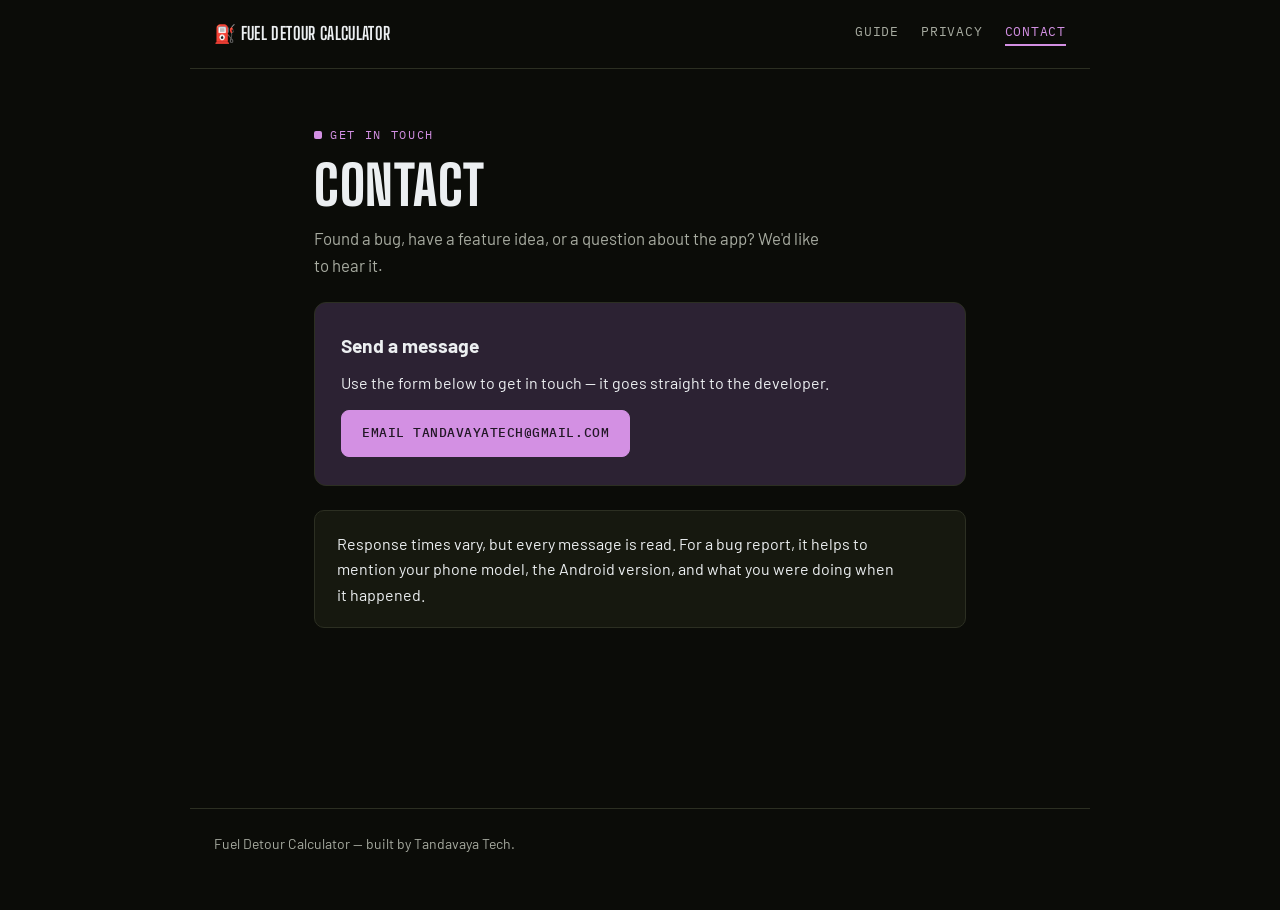
==== contact.html @ a4622f4b "Add Fuel Detour Calculator project website Landing page, app guide, privacy policy, and contact page" ====
<!DOCTYPE html>
<html lang="en">
<head>
<meta charset="UTF-8">
<meta name="viewport" content="width=device-width, initial-scale=1.0">
<title>Fuel Detour Calculator — Contact</title>
<meta name="description" content="Get in touch about the Fuel Detour Calculator app.">
<link rel="preconnect" href="https://fonts.googleapis.com">
<link rel="preconnect" href="https://fonts.gstatic.com" crossorigin>
<link rel="stylesheet" href="https://fonts.googleapis.com/css2?family=Big+Shoulders+Display:wght@600;700;800&family=Barlow:wght@400;500;600;700&family=IBM+Plex+Mono:wght@400;500&display=swap">
<link rel="stylesheet" href="assets/site.css">
</head>
<body>

<nav class="sitenav">
  <a href="index.html" class="brand">⛽ Fuel Detour Calculator</a>
  <div class="links">
    <a href="guide.html">Guide</a>
    <a href="privacy.html">Privacy</a>
    <a href="contact.html" class="active">Contact</a>
  </div>
</nav>

<div class="wrap narrow">

  <header>
    <div class="eyebrow">Get in touch</div>
    <h1>Contact</h1>
    <p class="lede">Found a bug, have a feature idea, or a question about the app? We'd like to hear it.</p>
  </header>

  <!--
    TODO: once a Google Form is created, replace CONTACT_FORM_URL below with its
    shareable link, e.g. https://forms.gle/xxxxxxxx
  -->
  <div class="contact-card">
    <h3>Send a message</h3>
    <p>Use the form below to get in touch — it goes straight to the developer.</p>
    <div class="cta-row">
      <a class="btn primary" href="mailto:TandavayaTech@gmail.com">Email TandavayaTech@gmail.com</a>
    </div>
  </div>

  <div class="card">
    <p>Response times vary, but every message is read. For a bug report, it helps to mention your phone model, the Android version, and what you were doing when it happened.</p>
  </div>

</div>

<footer class="sitefoot">
  <p>Fuel Detour Calculator — built by Tandavaya Tech.</p>
</footer>

</body>
</html>
---- assets/site.css ----
:root{
  --bg:#0B0C08;
  --surface:#16180F;
  --surface-2:#1E2115;
  --border:#2C2F22;
  --text:#ECEFF1;
  --text-muted:#A7ABA0;
  --accent:#D390E3;
  --accent-soft:#2C2233;
  --warn:#E8917D;
  --warn-soft:#2E211C;
  --font-display:'Big Shoulders Display','Arial Narrow',sans-serif;
  --font-body:'Barlow','Helvetica Neue',Arial,sans-serif;
  --font-mono:'IBM Plex Mono','Consolas',monospace;
}
*{box-sizing:border-box;}
html{scroll-behavior:smooth;}
body{
  margin:0;
  background:var(--bg);
  color:var(--text);
  font-family:var(--font-body);
  font-size:16px;
  line-height:1.6;
  -webkit-font-smoothing:antialiased;
}
a{color:var(--accent);}
a:focus-visible, button:focus-visible{outline:2px solid var(--accent);outline-offset:2px;}

/* Site nav */
.sitenav{
  display:flex;align-items:center;justify-content:space-between;flex-wrap:wrap;gap:14px;
  padding:20px 24px;
  border-bottom:1px solid var(--border);
  max-width:900px;margin:0 auto;
}
.sitenav .brand{
  display:flex;align-items:center;gap:8px;
  font-family:var(--font-display);font-weight:700;text-transform:uppercase;letter-spacing:0.02em;
  font-size:1.1rem;color:var(--text);text-decoration:none;
}
.sitenav .links{display:flex;gap:22px;flex-wrap:wrap;}
.sitenav .links a{
  font-family:var(--font-mono);font-size:13px;letter-spacing:0.06em;text-transform:uppercase;
  color:var(--text-muted);text-decoration:none;padding-bottom:2px;border-bottom:2px solid transparent;
}
.sitenav .links a:hover{color:var(--text);}
.sitenav .links a.active{color:var(--accent);border-bottom-color:var(--accent);}

.wrap{max-width:760px;margin:0 auto;padding:56px 24px 100px;}
.wrap.narrow{max-width:700px;}

.eyebrow{
  font-family:var(--font-mono);font-size:12px;letter-spacing:0.14em;text-transform:uppercase;
  color:var(--accent);display:flex;align-items:center;gap:8px;margin-bottom:14px;
}
.eyebrow::before{content:"";width:8px;height:8px;border-radius:2px;background:var(--accent);display:inline-block;}

h1{
  font-family:var(--font-display);font-weight:800;font-size:clamp(2.2rem,6vw,3.4rem);
  line-height:1;letter-spacing:0.01em;text-transform:uppercase;margin:0 0 12px;text-wrap:balance;
}
.lede{color:var(--text-muted);font-size:1.05rem;max-width:58ch;margin:0;}

h2{
  font-family:var(--font-display);font-weight:700;font-size:2rem;letter-spacing:0.01em;
  text-transform:uppercase;margin:0;text-wrap:balance;
}
h2 span{color:var(--accent);}
.section-head{display:flex;align-items:baseline;gap:14px;margin-bottom:6px;}
.section-num{font-family:var(--font-mono);color:var(--accent);font-size:14px;flex-shrink:0;}
.section-sub{color:var(--text-muted);margin:0 0 22px;max-width:58ch;}
h3{font-family:var(--font-body);font-weight:700;font-size:1rem;color:var(--accent);margin:26px 0 8px;}

p{margin:0 0 14px;max-width:62ch;}
ul, ol{margin:0 0 14px;padding-left:22px;}
li{margin-bottom:9px;max-width:58ch;}
li::marker{color:var(--text-muted);}
code{
  font-family:var(--font-mono);font-size:0.87em;background:var(--surface-2);
  border:1px solid var(--border);border-radius:4px;padding:1px 6px;color:var(--accent);
}

section{margin-top:56px;scroll-margin-top:24px;}

nav.tabs{display:grid;grid-template-columns:repeat(2,1fr);gap:8px;margin:28px 0 8px;}
@media (min-width:600px){ nav.tabs{grid-template-columns:repeat(5,1fr);} }
nav.tabs a{
  display:flex;flex-direction:column;align-items:center;gap:4px;text-decoration:none;color:var(--text-muted);
  background:var(--surface);border:1px solid var(--border);border-radius:8px;padding:12px 6px;
  font-size:12.5px;font-weight:600;letter-spacing:0.02em;text-transform:uppercase;font-family:var(--font-mono);
  transition:border-color .15s,color .15s;
}
nav.tabs a:hover, nav.tabs a:focus-visible{color:var(--accent);border-color:var(--accent);outline:none;}
nav.tabs .icon{font-size:18px;}

.step-list{counter-reset:step;list-style:none;padding-left:0;}
.step-list > li{counter-increment:step;position:relative;padding-left:38px;}
.step-list > li::before{
  content:counter(step);position:absolute;left:0;top:-1px;
  font-family:var(--font-display);font-weight:700;font-size:15px;width:26px;height:26px;border-radius:6px;
  background:var(--surface-2);border:1px solid var(--border);color:var(--accent);
  display:flex;align-items:center;justify-content:center;
}

.callout{background:var(--surface);border:1px solid var(--border);border-radius:10px;padding:18px 20px;margin:16px 0;}
.callout.warn{background:var(--warn-soft);border-color:#4A3128;}
.callout-label{font-family:var(--font-mono);font-size:11.5px;letter-spacing:0.1em;text-transform:uppercase;color:var(--accent);margin-bottom:8px;display:block;}
.callout.warn .callout-label{color:var(--warn);}
.callout p{margin:0;max-width:none;font-size:14.5px;}
.callout p + p{margin-top:8px;}

.checkbox-row{
  display:flex;gap:10px;align-items:flex-start;background:var(--surface-2);border:1px solid var(--border);
  border-radius:8px;padding:12px 14px;margin:10px 0;
}
.checkbox-row .box{font-family:var(--font-mono);color:var(--accent);flex-shrink:0;line-height:1.5;}
.checkbox-row p{margin:0;font-size:14.5px;max-width:none;}

.grid-2{display:grid;grid-template-columns:1fr;gap:14px;margin:16px 0;}
@media (min-width:600px){ .grid-2{grid-template-columns:1fr 1fr;} }
.stat-card{background:var(--surface);border:1px solid var(--border);border-radius:10px;padding:16px 18px;}
.stat-card h4{font-family:var(--font-mono);font-size:12px;letter-spacing:0.06em;text-transform:uppercase;color:var(--text-muted);margin:0 0 8px;font-weight:500;}
.stat-card p{margin:0;font-size:14.5px;max-width:none;}

.card{background:var(--surface);border:1px solid var(--border);border-radius:10px;padding:20px 22px;margin:16px 0;}
.card p:last-child{margin-bottom:0;}

.divider{height:1px;background:var(--border);margin:52px 0 0;border:0;}
footer.sitefoot{
  margin-top:64px;border-top:1px solid var(--border);
  color:var(--text-muted);font-size:14px;
  max-width:900px;margin-left:auto;margin-right:auto;padding:24px 24px 40px;
}
footer.sitefoot a{color:var(--text);}

/* Homepage-specific */
.hero{padding:64px 0 8px;}
.feature-grid{display:grid;grid-template-columns:1fr;gap:16px;margin:36px 0;}
@media (min-width:640px){ .feature-grid{grid-template-columns:repeat(3,1fr);} }
.feature-card{
  background:var(--surface);border:1px solid var(--border);border-radius:12px;padding:22px 20px;
  display:flex;flex-direction:column;gap:8px;
}
.feature-card .icon{font-size:26px;}
.feature-card h3{margin:0;color:var(--text);font-size:1.05rem;}
.feature-card p{margin:0;font-size:14.5px;color:var(--text-muted);max-width:none;}

.cta-row{display:flex;gap:12px;flex-wrap:wrap;margin-top:12px;}
.btn{
  display:inline-flex;align-items:center;gap:8px;
  font-family:var(--font-mono);font-size:13px;letter-spacing:0.04em;text-transform:uppercase;
  text-decoration:none;padding:12px 20px;border-radius:8px;font-weight:500;
  border:1px solid var(--border);color:var(--text);transition:border-color .15s,color .15s;
}
.btn:hover, .btn:focus-visible{border-color:var(--accent);color:var(--accent);outline:none;}
.btn.primary{background:var(--accent);border-color:var(--accent);color:#221726;}
.btn.primary:hover{background:#e0a8ec;color:#221726;}

/* Contact page */
.contact-card{
  background:var(--accent-soft);border:1px solid var(--border);border-radius:12px;
  padding:28px 26px;margin:24px 0;
}
.contact-card h3{color:var(--text);font-size:1.2rem;margin:0 0 8px;}
.contact-card p{max-width:none;}
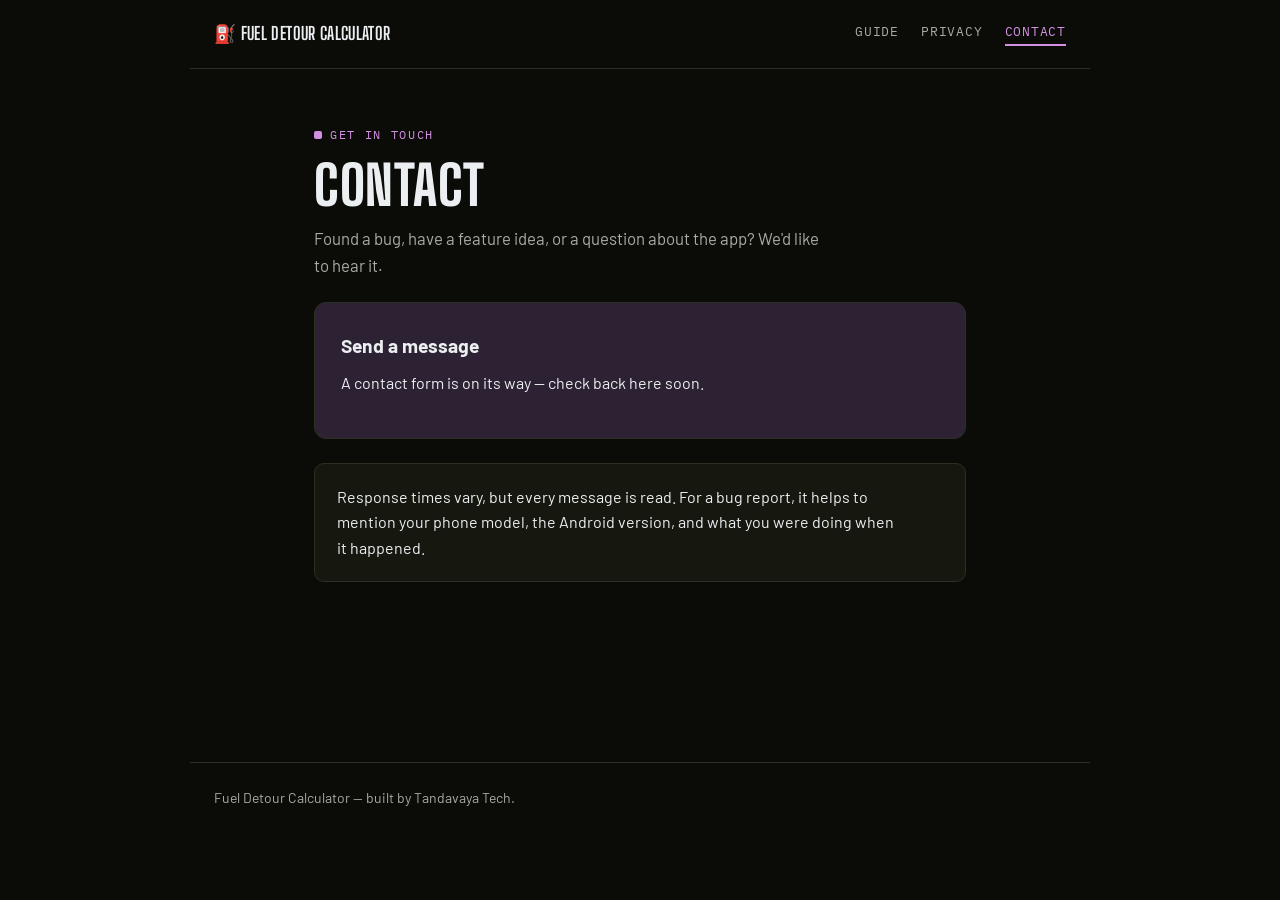
==== commit ec8594fb: "Remove email address from contact page, fix privacy policy wording - Contact page no longer displays" ====
--- a/contact.html
+++ b/contact.html
@@ -30,15 +30,12 @@
   </header>
 
   <!--
-    TODO: once a Google Form is created, replace CONTACT_FORM_URL below with its
+    TODO: once a Google Form is created, add a button here linking to its
     shareable link, e.g. https://forms.gle/xxxxxxxx
   -->
   <div class="contact-card">
     <h3>Send a message</h3>
-    <p>Use the form below to get in touch — it goes straight to the developer.</p>
-    <div class="cta-row">
-      <a class="btn primary" href="mailto:TandavayaTech@gmail.com">Email TandavayaTech@gmail.com</a>
-    </div>
+    <p>A contact form is on its way — check back here soon.</p>
   </div>
 
   <div class="card">
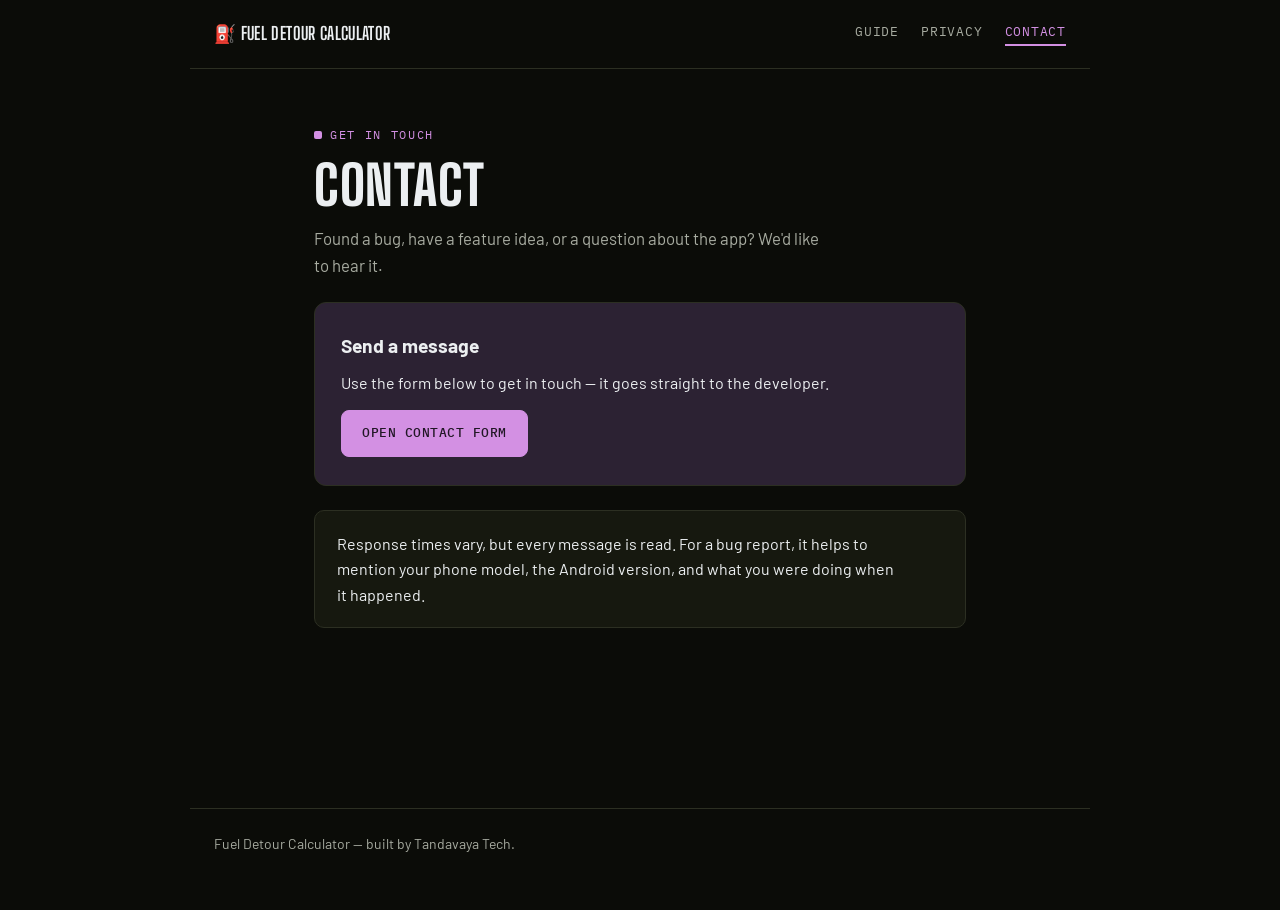
==== commit 6679fc17: "Wire up the Google Form on the contact page Co-Authored-By: Claude Sonnet 5 <noreply@anthropic.com>" ====
--- a/contact.html
+++ b/contact.html
@@ -29,13 +29,12 @@
     <p class="lede">Found a bug, have a feature idea, or a question about the app? We'd like to hear it.</p>
   </header>
 
-  <!--
-    TODO: once a Google Form is created, add a button here linking to its
-    shareable link, e.g. https://forms.gle/xxxxxxxx
-  -->
   <div class="contact-card">
     <h3>Send a message</h3>
-    <p>A contact form is on its way — check back here soon.</p>
+    <p>Use the form below to get in touch — it goes straight to the developer.</p>
+    <div class="cta-row">
+      <a class="btn primary" href="https://docs.google.com/forms/d/e/1FAIpQLSfF3JmNy1aSDxteG0erOsP_AFsTcFFIoVcToPSKEubdEr67Tg/viewform" target="_blank" rel="noopener">Open contact form</a>
+    </div>
   </div>
 
   <div class="card">
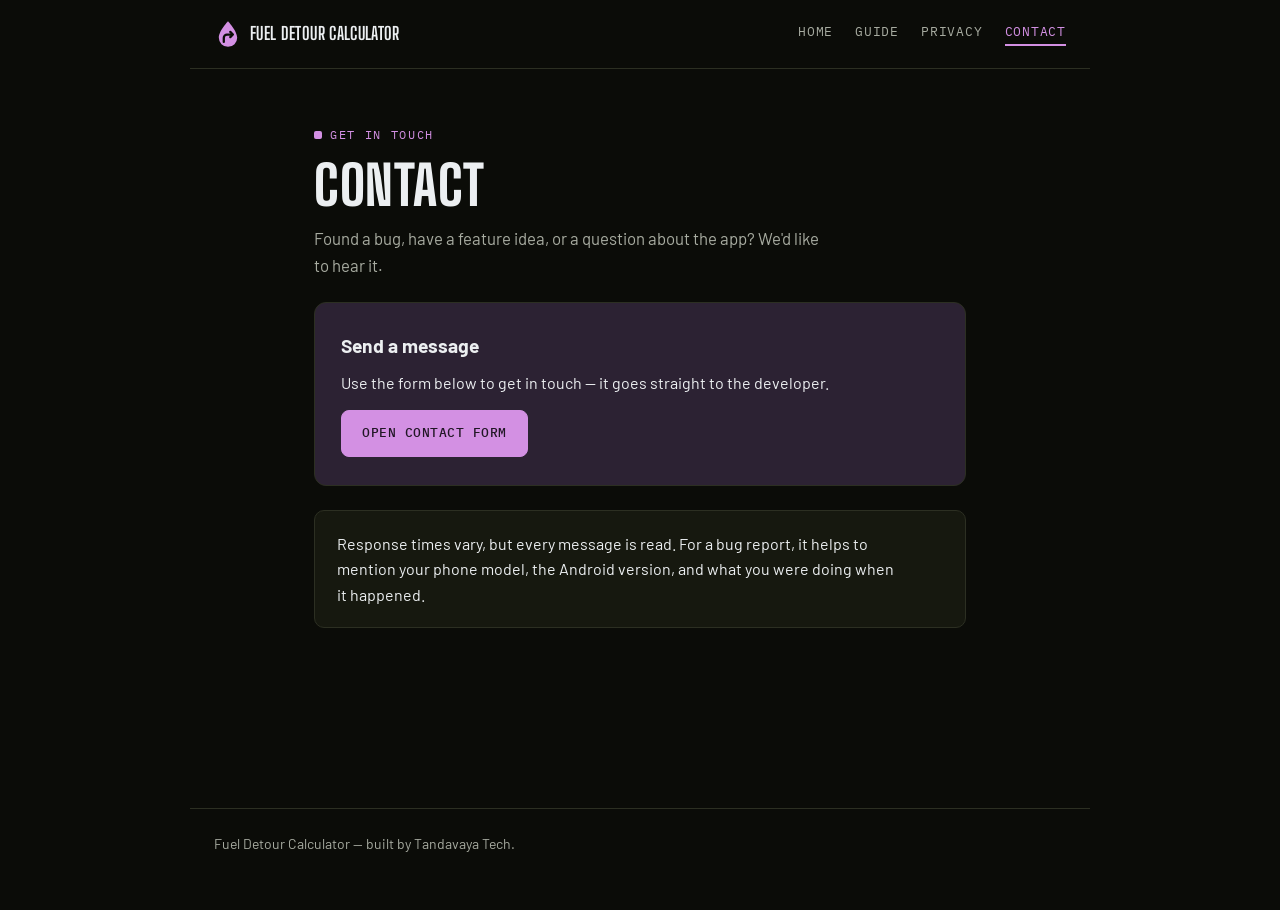
==== commit 0aac2c44: "Update site: Play link, new icon, clearer guide and privacy wording - Home: Google Play button, new " ====
--- a/contact.html
+++ b/contact.html
@@ -13,8 +13,9 @@
 <body>
 
 <nav class="sitenav">
-  <a href="index.html" class="brand">⛽ Fuel Detour Calculator</a>
+  <a href="index.html" class="brand"><img src="assets/icon.svg" width="28" height="28" alt="">Fuel Detour Calculator</a>
   <div class="links">
+    <a href="index.html">Home</a>
     <a href="guide.html">Guide</a>
     <a href="privacy.html">Privacy</a>
     <a href="contact.html" class="active">Contact</a>
--- a/assets/site.css
+++ b/assets/site.css
@@ -92,7 +92,6 @@
   transition:border-color .15s,color .15s;
 }
 nav.tabs a:hover, nav.tabs a:focus-visible{color:var(--accent);border-color:var(--accent);outline:none;}
-nav.tabs .icon{font-size:18px;}
 
 .step-list{counter-reset:step;list-style:none;padding-left:0;}
 .step-list > li{counter-increment:step;position:relative;padding-left:38px;}
@@ -135,7 +134,8 @@
 footer.sitefoot a{color:var(--text);}
 
 /* Homepage-specific */
-.hero{padding:64px 0 8px;}
+.wrap.tight{padding-top:28px;}
+.hero{padding:0 0 8px;}
 .feature-grid{display:grid;grid-template-columns:1fr;gap:16px;margin:36px 0;}
 @media (min-width:640px){ .feature-grid{grid-template-columns:repeat(3,1fr);} }
 .feature-card{
@@ -145,6 +145,7 @@
 .feature-card .icon{font-size:26px;}
 .feature-card h3{margin:0;color:var(--text);font-size:1.05rem;}
 .feature-card p{margin:0;font-size:14.5px;color:var(--text-muted);max-width:none;}
+.feature-card .tagline{font-size:15px;font-weight:600;color:var(--accent);line-height:1.35;}
 
 .cta-row{display:flex;gap:12px;flex-wrap:wrap;margin-top:12px;}
 .btn{
@@ -164,3 +165,8 @@
 }
 .contact-card h3{color:var(--text);font-size:1.2rem;margin:0 0 8px;}
 .contact-card p{max-width:none;}
+
+/* Screenshots in the guide */
+.shot{margin:20px auto 28px;max-width:300px;}
+.shot img{display:block;width:100%;height:auto;border:1px solid var(--border);border-radius:16px;}
+.shot figcaption{margin-top:10px;font-size:13.5px;color:var(--text-muted);text-align:center;}
